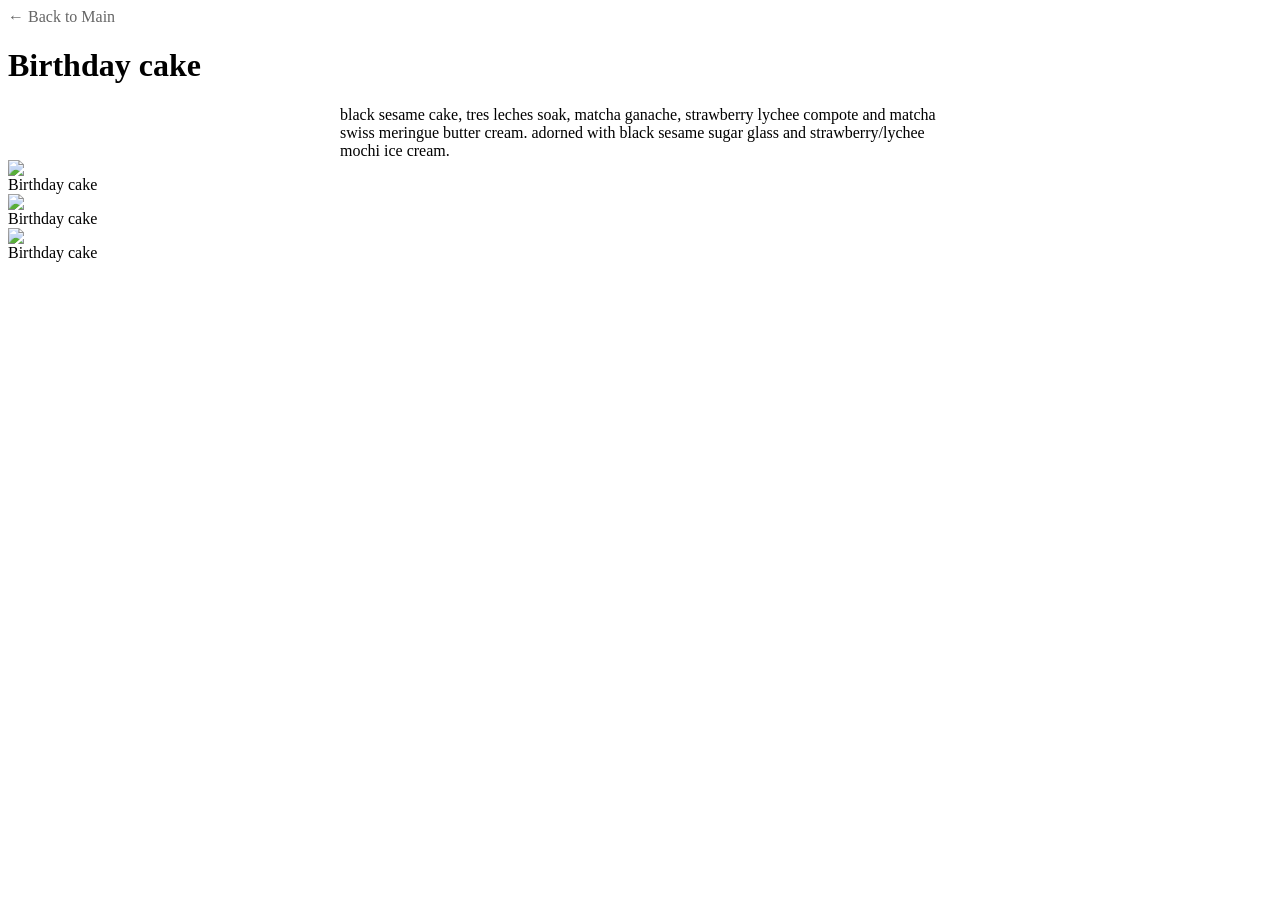
==== birthdaycake.html @ 9fff959e "Create birthdaycake.html" ====
<body>
    <header>
        <a href="index.html" style="text-decoration: none; color: #666;">← Back to Main</a>
        <h1>Birthday cake</h1>
        <!-- This is your brief description of all photos within this folder -->
        <p style="max-width: 600px; margin: 0 auto;">
            black sesame cake, tres leches soak, matcha ganache, strawberry lychee compote and matcha swiss meringue butter cream. adorned with black sesame sugar glass and strawberry/lychee mochi ice cream.
       </p> 
    </header>

    <div class="gallery">
        <!-- Sub-gallery items go here -->
        <div class="gallery-item">
            <img src="cake/bday1.JPG">
            <div class="label">Birthday cake</div>
        </div>
        <div class="gallery-item">
            <img src="cake/bday2.JPG">
            <div class="label">Birthday cake</div>
        </div>
          <div class="gallery">
        <!-- Sub-gallery items go here -->
        <div class="gallery-item">
            <img src="cake/bday3.JPG">
            <div class="label">Birthday cake</div>
        </div>
    </div>
</body>
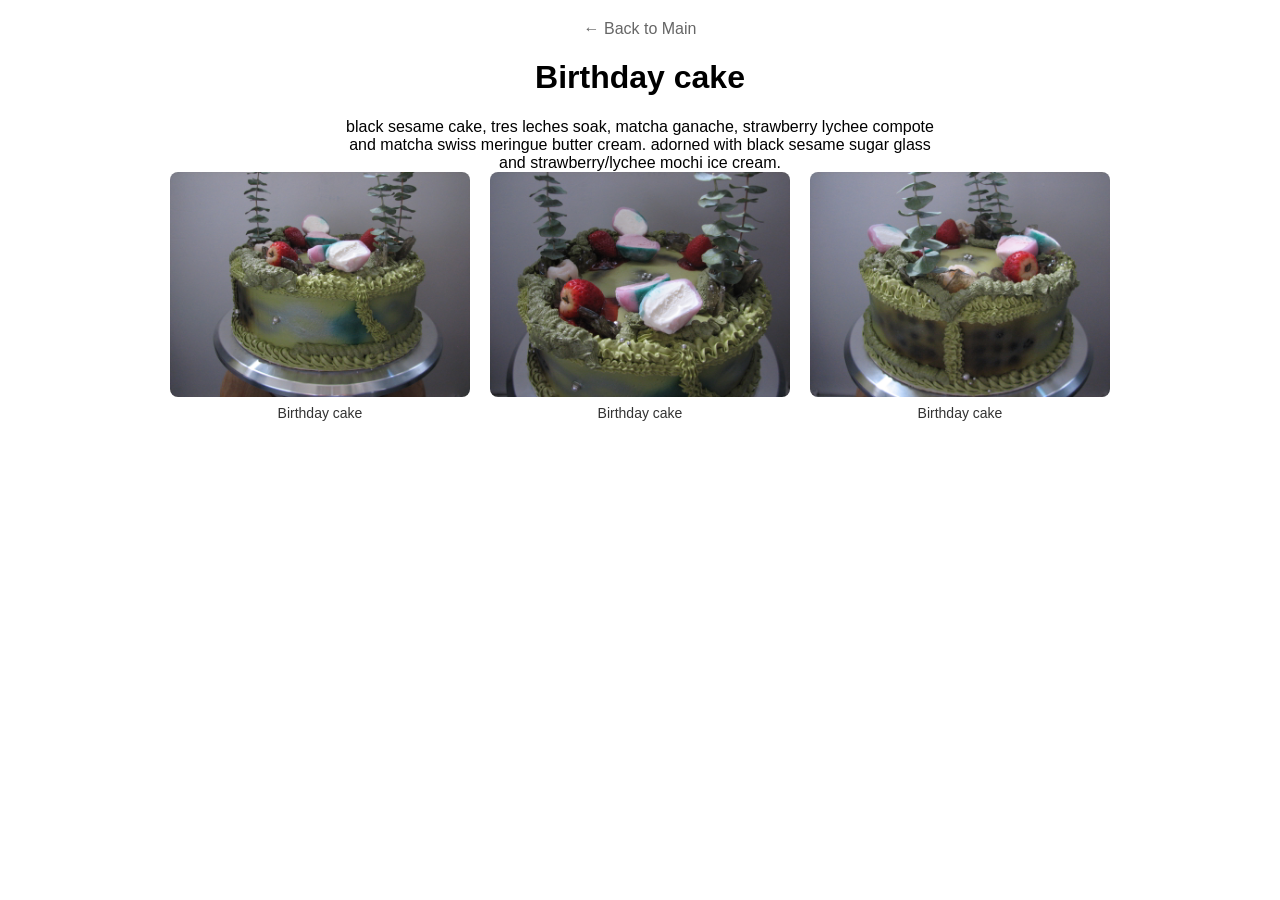
==== commit f26d8bf1: "Update birthdaycake.html" ====
--- a/birthdaycake.html
+++ b/birthdaycake.html
@@ -1,3 +1,34 @@
+<style>
+    body {
+        font-family: "Helvetica", Arial, sans-serif;
+        text-align: center;
+        margin: 20px;
+    }
+
+    .gallery {
+        display: flex;
+        flex-wrap: wrap;
+        justify-content: center;
+        gap: 20px;
+    }
+
+    .gallery-item {
+        width: 300px; /* Adjust this to make the images smaller or larger */
+    }
+
+    .gallery-item img {
+        width: 100%;  /* Makes image fill the 300px container */
+        height: auto; /* Keeps the aspect ratio */
+        border-radius: 8px; /* Optional: rounds the corners */
+    }
+
+    .label {
+        margin-top: 8px;
+        font-size: 14px;
+        color: #333;
+    }
+</style>
+
 <body>
     <header>
         <a href="index.html" style="text-decoration: none; color: #666;">← Back to Main</a>
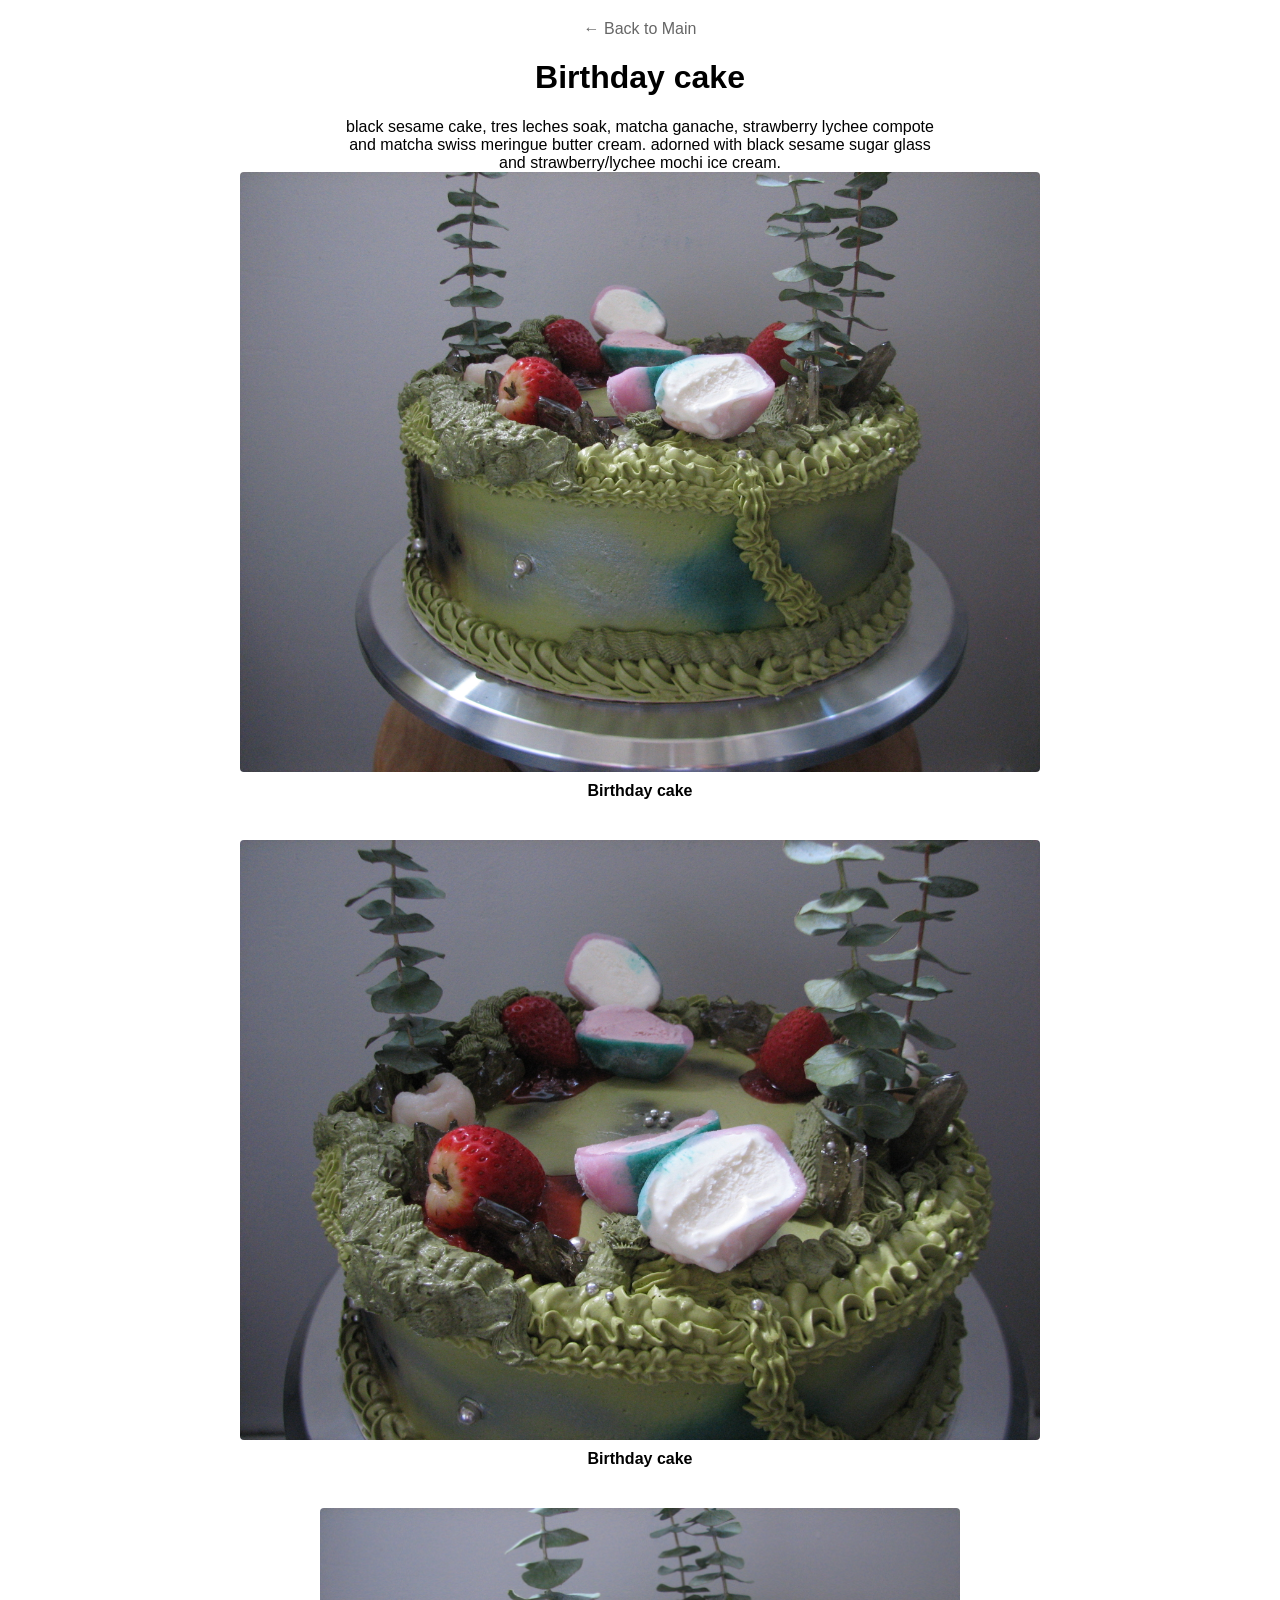
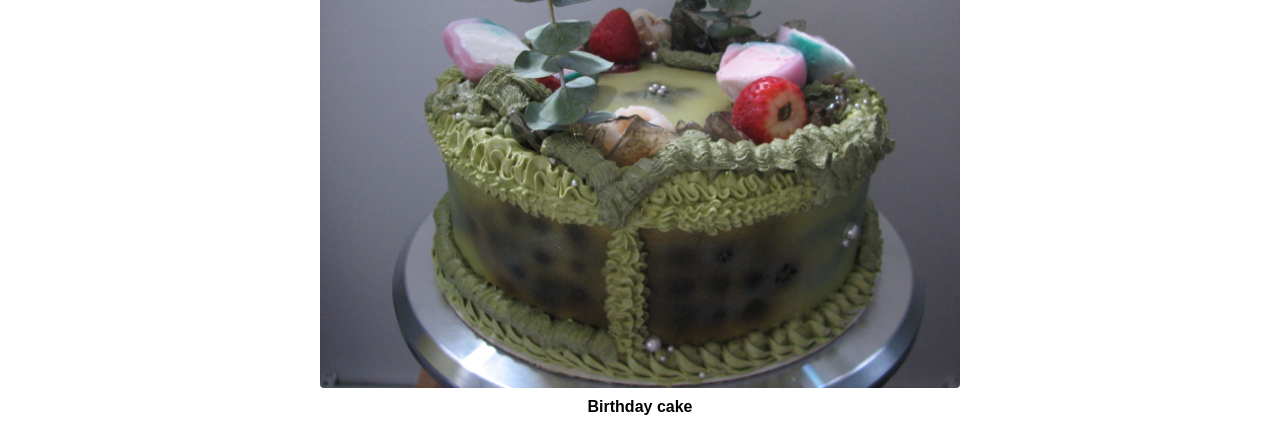
==== commit de92fc6f: "Update birthdaycake.html" ====
--- a/birthdaycake.html
+++ b/birthdaycake.html
@@ -7,25 +7,25 @@
 
     .gallery {
         display: flex;
-        flex-wrap: wrap;
-        justify-content: center;
-        gap: 20px;
+        flex-direction: column; /* This stacks them vertically */
+        align-items: center;    /* This centers the stack */
+        gap: 40px;              /* Adds more space between each photo */
     }
 
     .gallery-item {
-        width: 300px; /* Adjust this to make the images smaller or larger */
+        width: 80%;             /* Makes them much larger */
+        max-width: 800px;       /* Prevents them from getting "stretched" on huge monitors */
     }
 
     .gallery-item img {
-        width: 100%;  /* Makes image fill the 300px container */
-        height: auto; /* Keeps the aspect ratio */
-        border-radius: 8px; /* Optional: rounds the corners */
+        width: 100%;
+        height: auto;
+        border-radius: 4px;
     }
 
     .label {
-        margin-top: 8px;
-        font-size: 14px;
-        color: #333;
+        margin-top: 10px;
+        font-weight: bold;
     }
 </style>
 
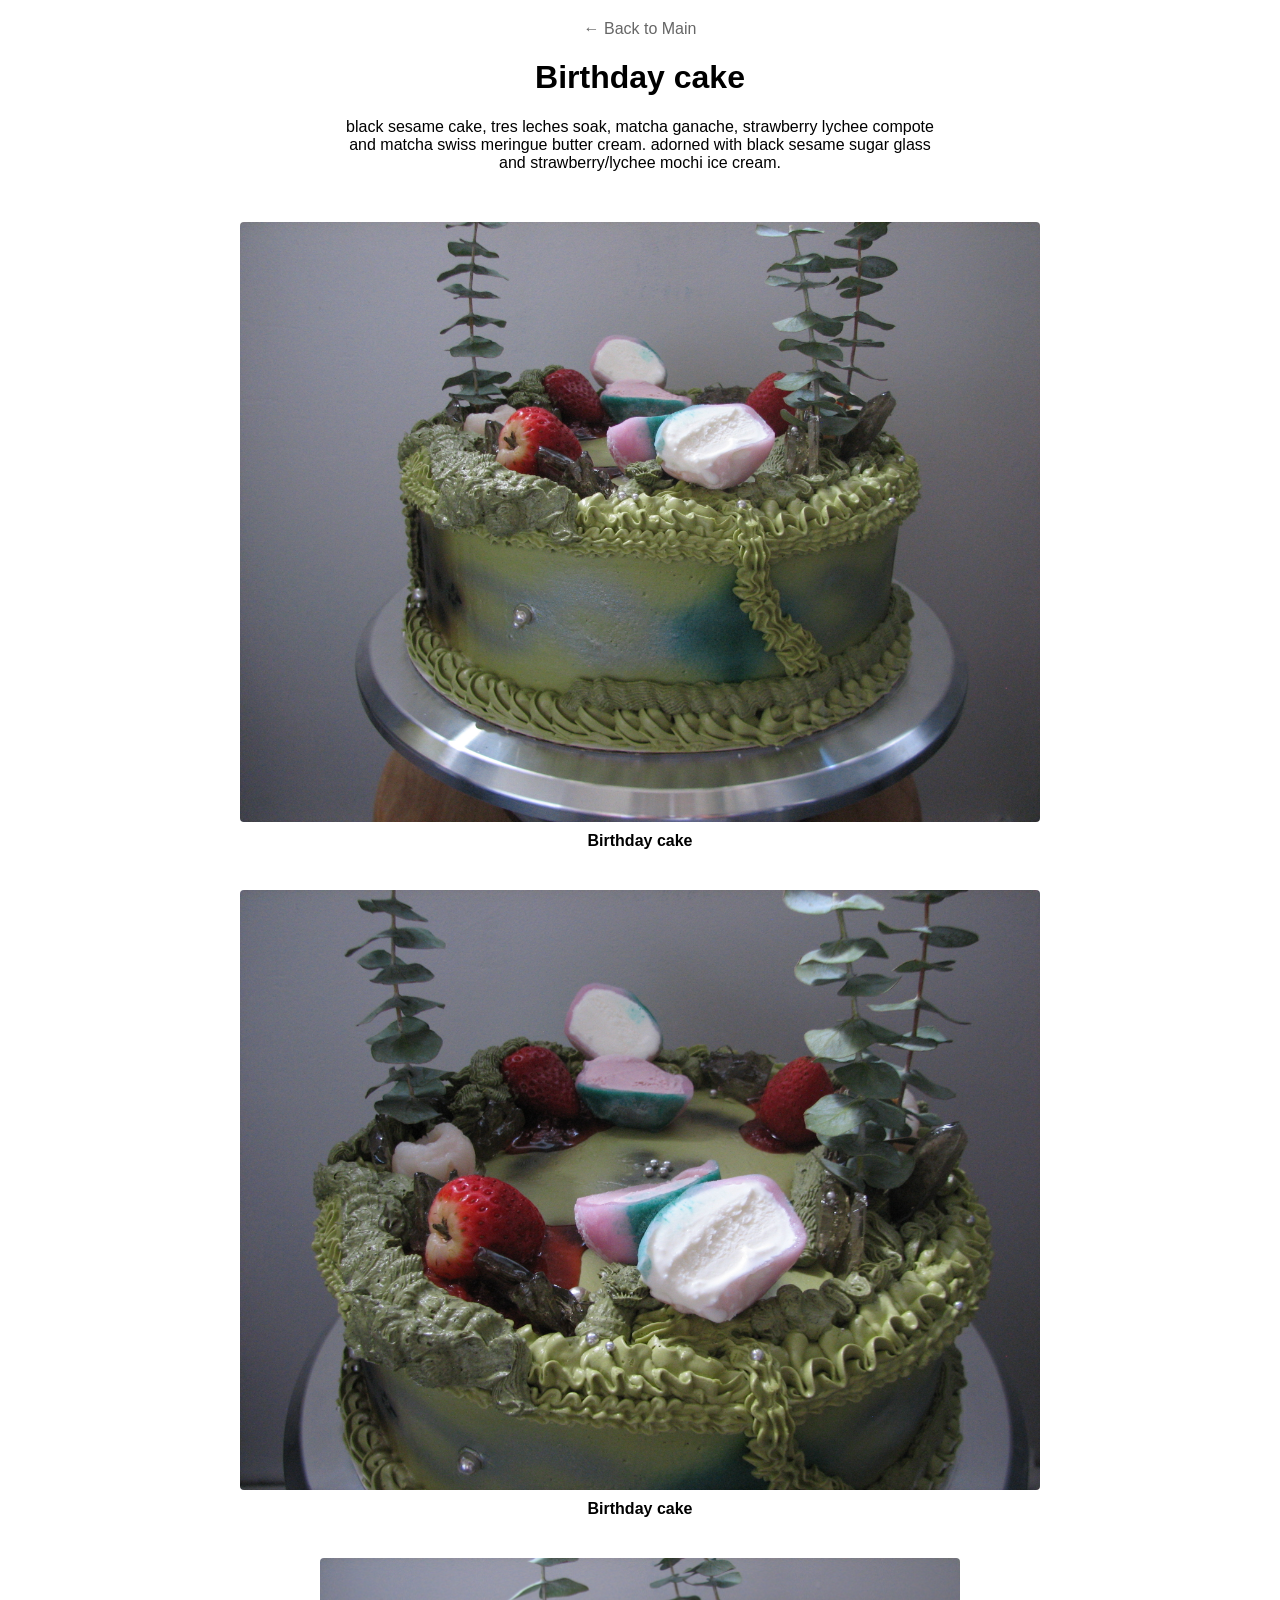
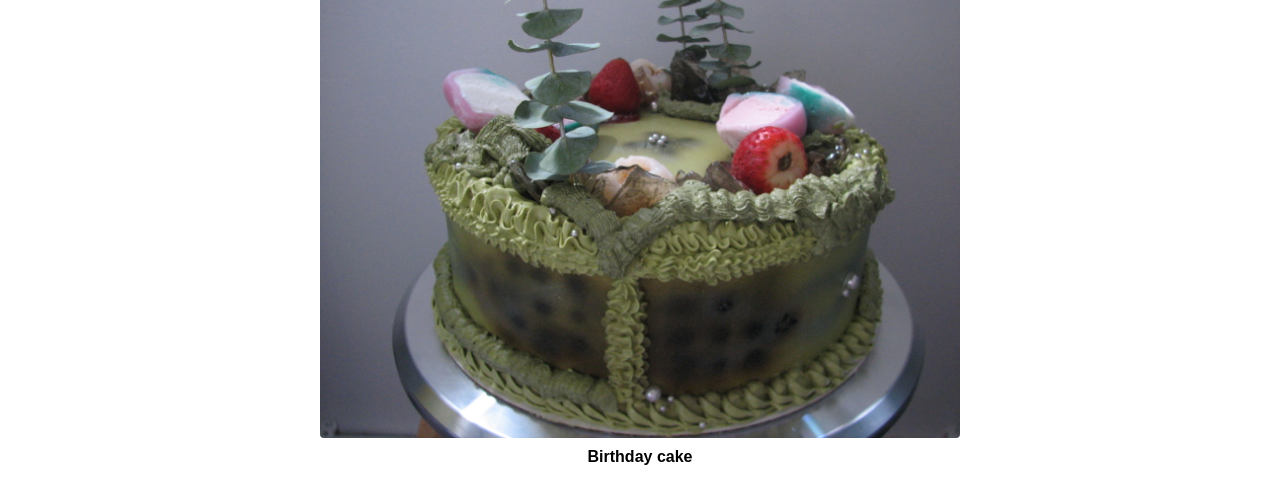
==== commit c87e7af5: "Update birthdaycake.html" ====
--- a/birthdaycake.html
+++ b/birthdaycake.html
@@ -34,7 +34,7 @@
         <a href="index.html" style="text-decoration: none; color: #666;">← Back to Main</a>
         <h1>Birthday cake</h1>
         <!-- This is your brief description of all photos within this folder -->
-        <p style="max-width: 600px; margin: 0 auto;">
+        <p style="max-width: 600px; margin: 0 auto 50px auto;">
             black sesame cake, tres leches soak, matcha ganache, strawberry lychee compote and matcha swiss meringue butter cream. adorned with black sesame sugar glass and strawberry/lychee mochi ice cream.
        </p> 
     </header>
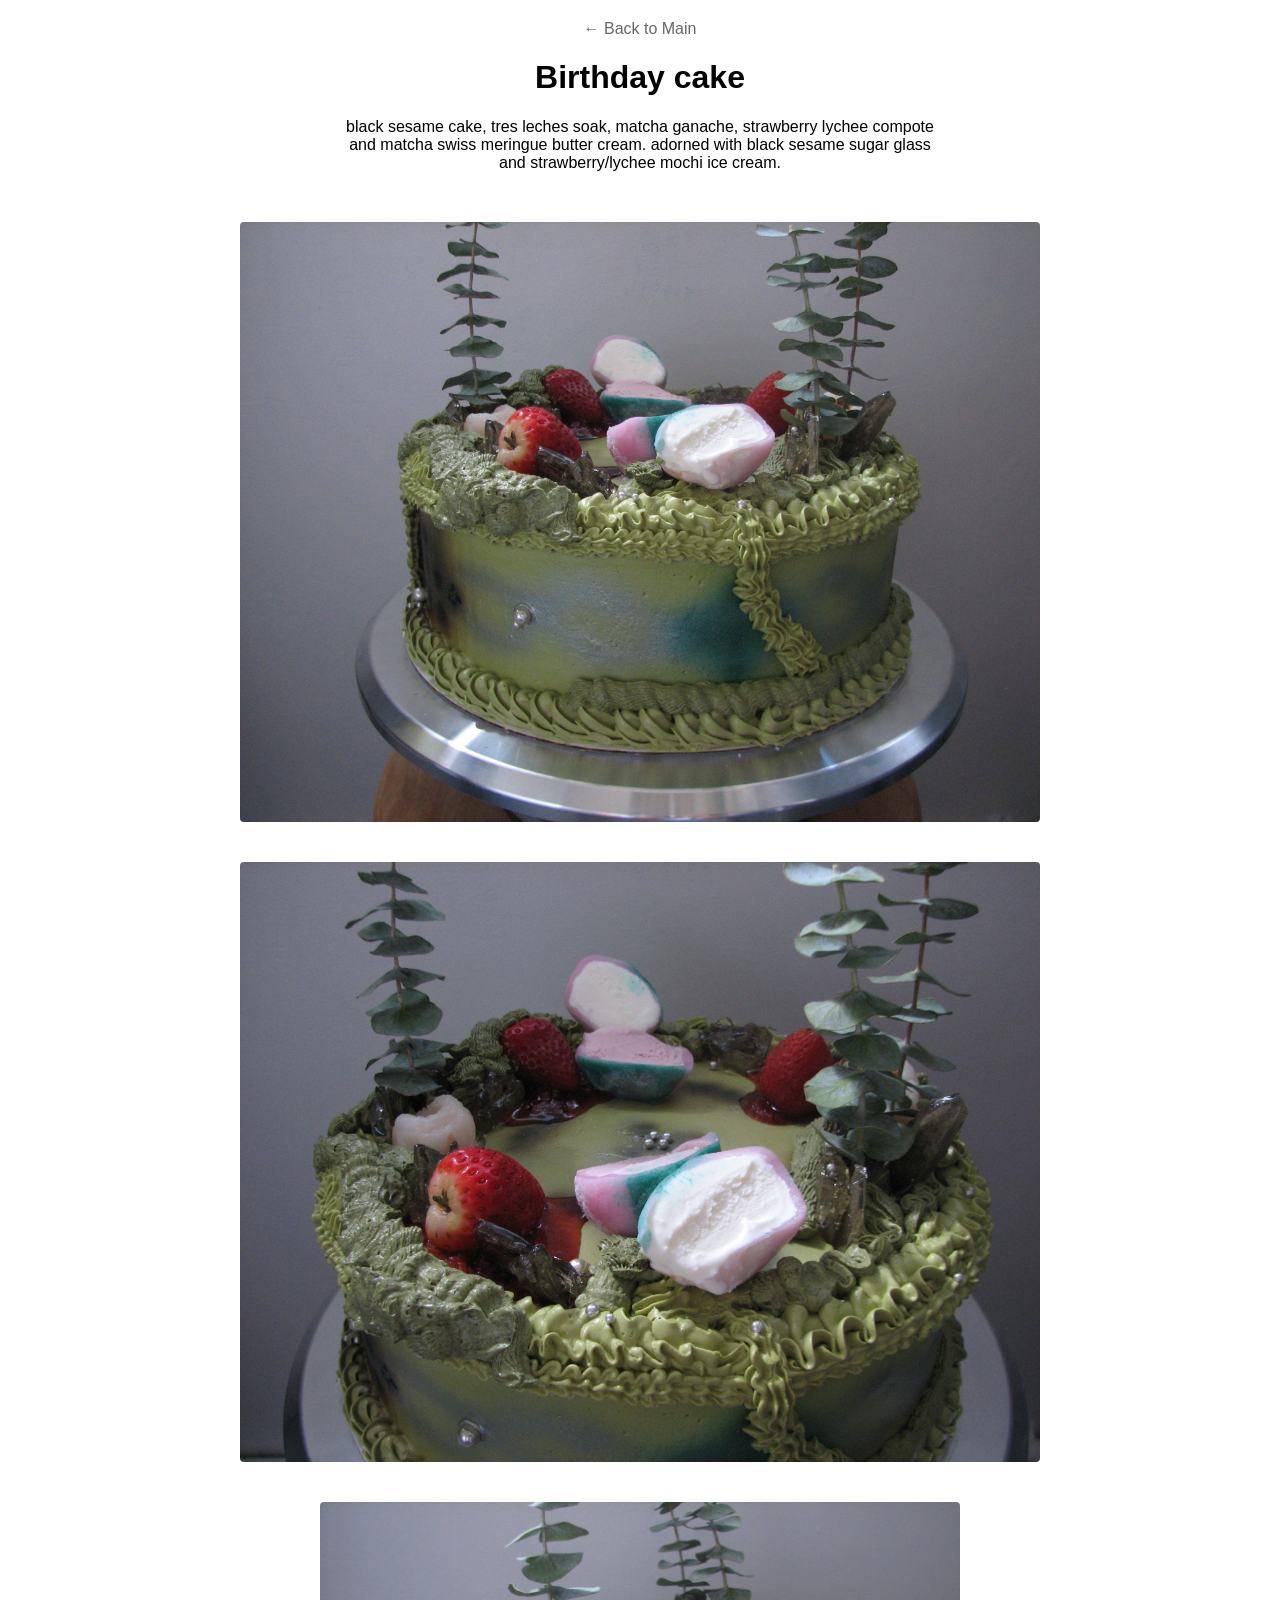
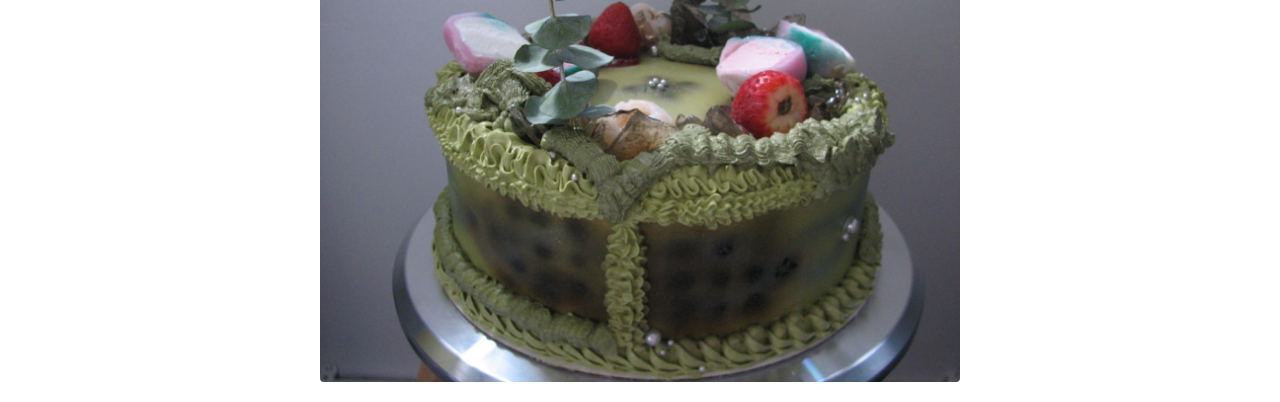
==== commit 00107e0e: "Update birthdaycake.html no labels" ====
--- a/birthdaycake.html
+++ b/birthdaycake.html
@@ -43,17 +43,14 @@
         <!-- Sub-gallery items go here -->
         <div class="gallery-item">
             <img src="cake/bday1.JPG">
-            <div class="label">Birthday cake</div>
         </div>
         <div class="gallery-item">
             <img src="cake/bday2.JPG">
-            <div class="label">Birthday cake</div>
         </div>
           <div class="gallery">
         <!-- Sub-gallery items go here -->
         <div class="gallery-item">
             <img src="cake/bday3.JPG">
-            <div class="label">Birthday cake</div>
         </div>
     </div>
 </body>
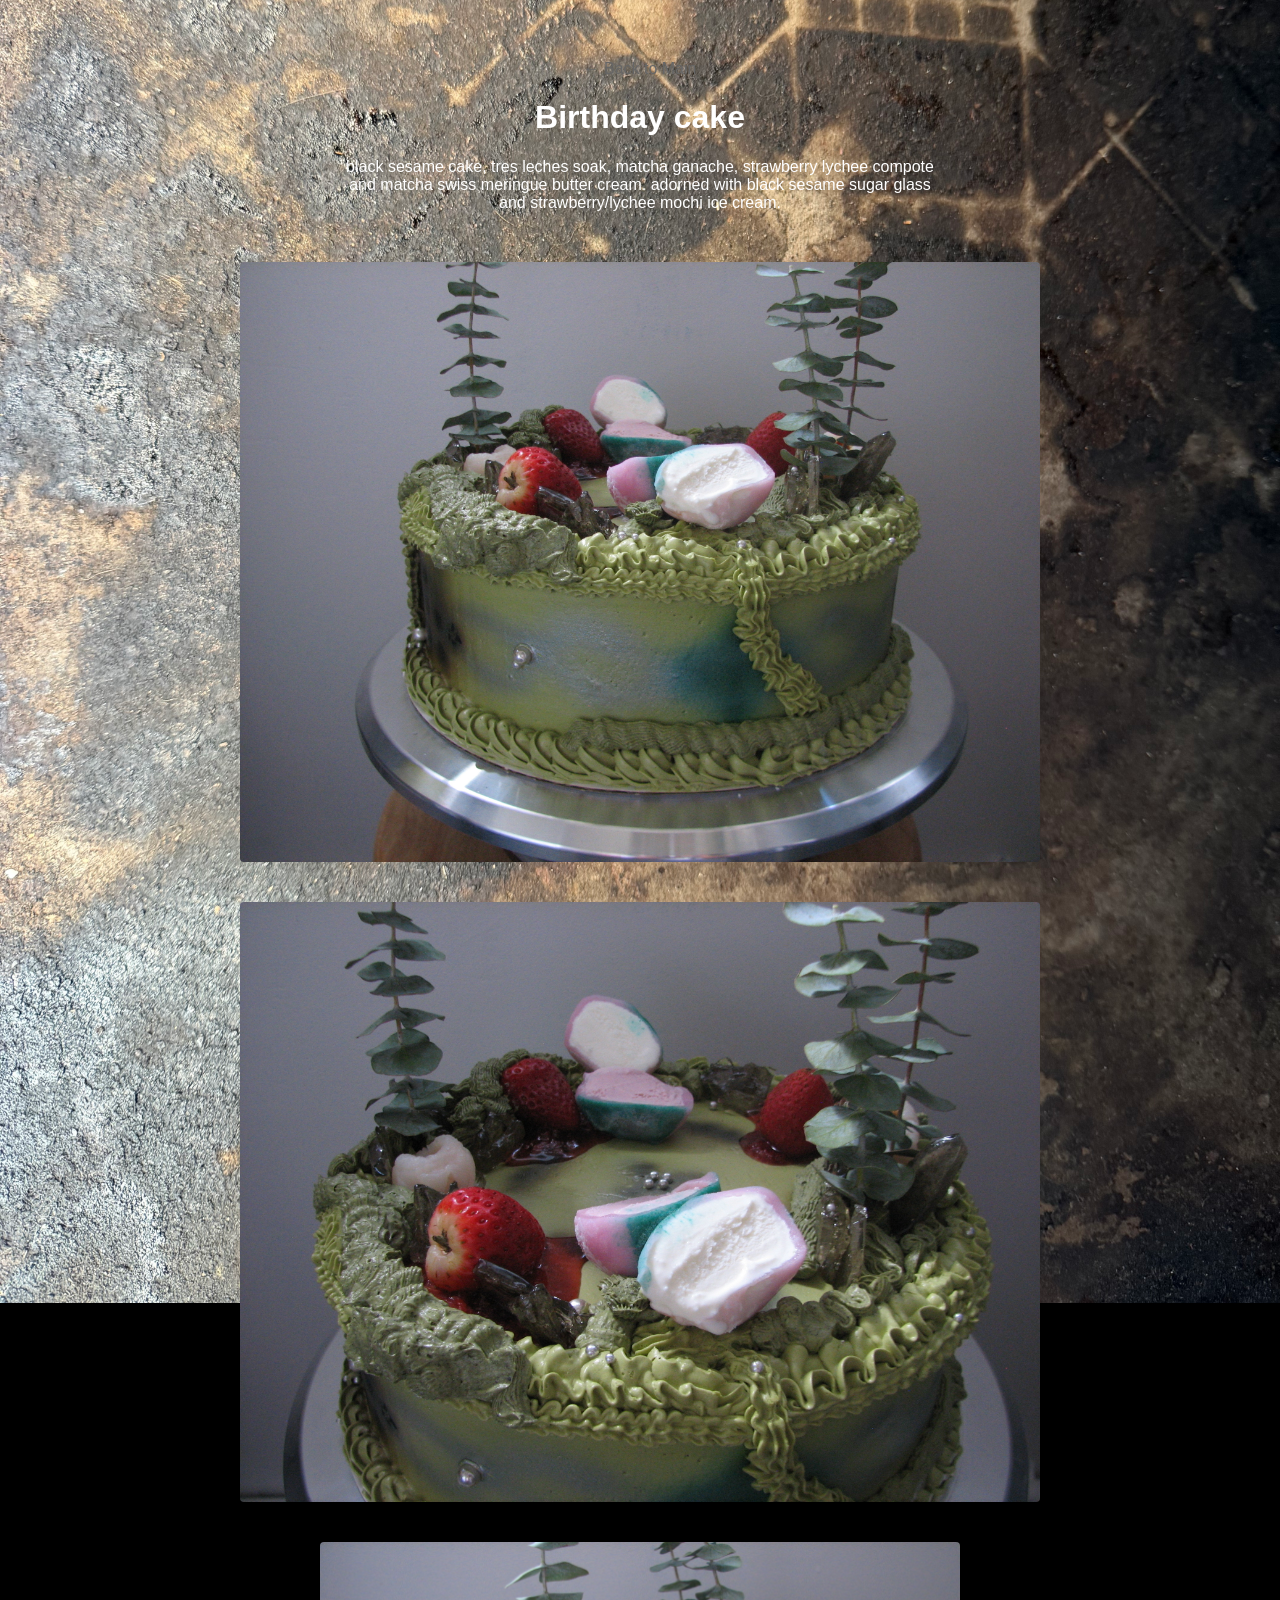
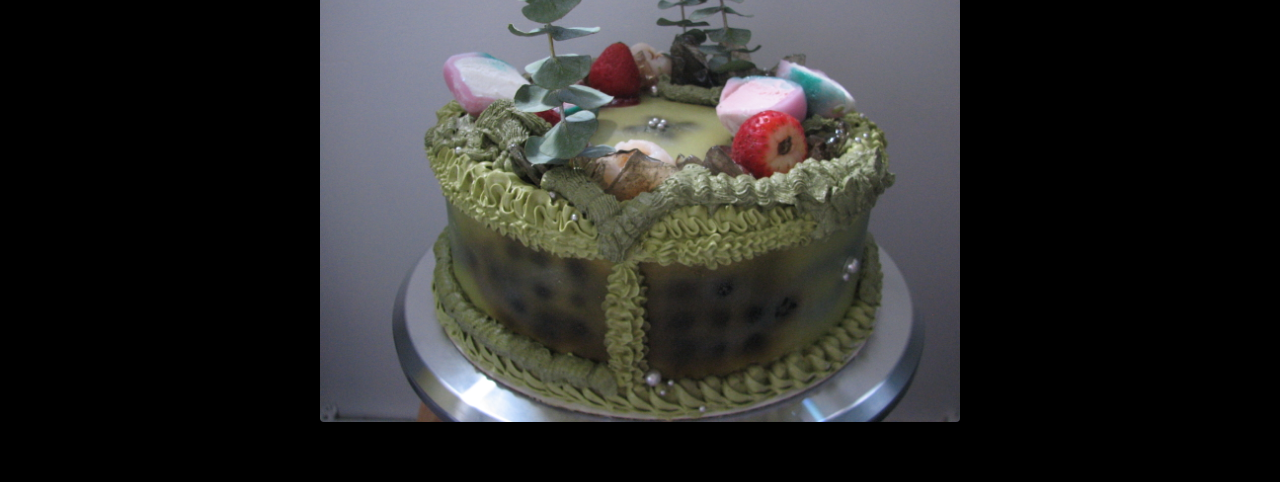
==== commit 88e4070f: "Update birthdaycake.html" ====
--- a/birthdaycake.html
+++ b/birthdaycake.html
@@ -1,3 +1,5 @@
+    <title>birthday cake</title>
+      <link rel="stylesheet" href="style.css">
 <style>
     body {
         font-family: "Helvetica", Arial, sans-serif;
--- a/style.css
+++ b/style.css
@@ -0,0 +1,17 @@
+body {
+    /* Force the image to show */
+    background-image: url("cake/IMG_5021.jpg") !important; 
+    background-size: cover;
+    background-position: center;
+    background-attachment: fixed;
+    background-repeat: no-repeat;
+
+    /* Change the color to black so if the image fails, it's not white */
+    background-color: black !important; 
+    
+    font-family: "Helvetica", Arial, sans-serif;
+    color: white;
+    margin: 0;
+    padding: 40px 20px;
+    text-align: center;
+}
